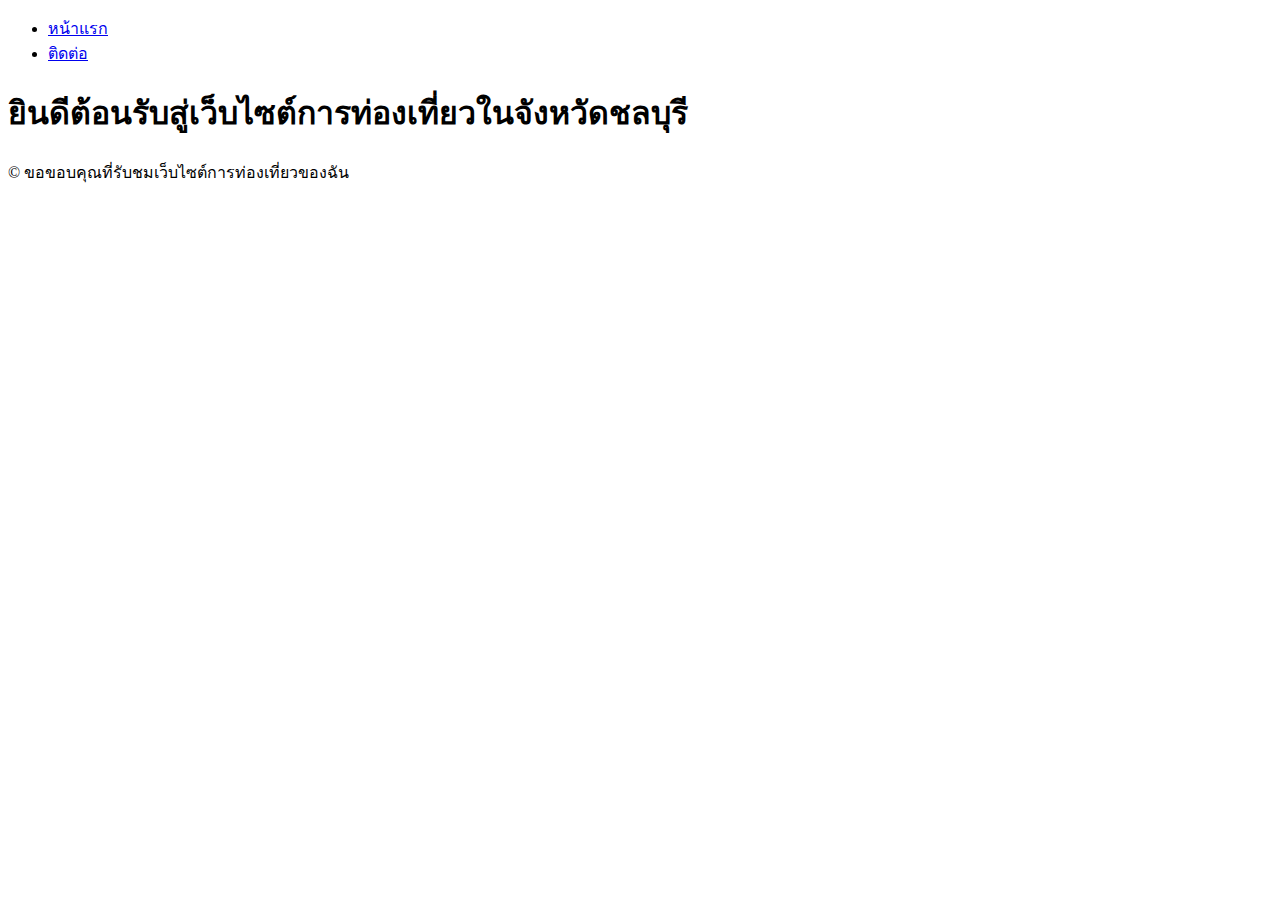
==== index.html @ 3d050665 "โครงสร้าง index" ====
<!DOCTYPE html> 
<html lang="th"> 
<head> 
<meta charset="UTF-8"> 
<meta name="viewport" content="width=device-width, initial-scale=1.0"> 
<title>หน้าแรก - เว็บไซต์ของฉัน</title> 
<link rel="stylesheet" href="css/index-style.css"> 
</head> 
<body> 
<header> 
<nav> 
<ul> 
                <li><a href="index.html" class="active">หน้าแรก</a></li> 
                <li><a href="contact.html">ติดต่อ</a></li> 
            </ul> 
        </nav> 
    </header> 
    <main> 
        <h1>ยินดีต้อนรับสู่เว็บไซต์การท่องเที่ยวในจังหวัดชลบุรี</h1> 
    </main> 
    <footer> 
        <p>&copy; ขอขอบคุณที่รับชมเว็บไซต์การท่องเที่ยวของฉัน</p> 
    </footer> 
</body> 
</html>
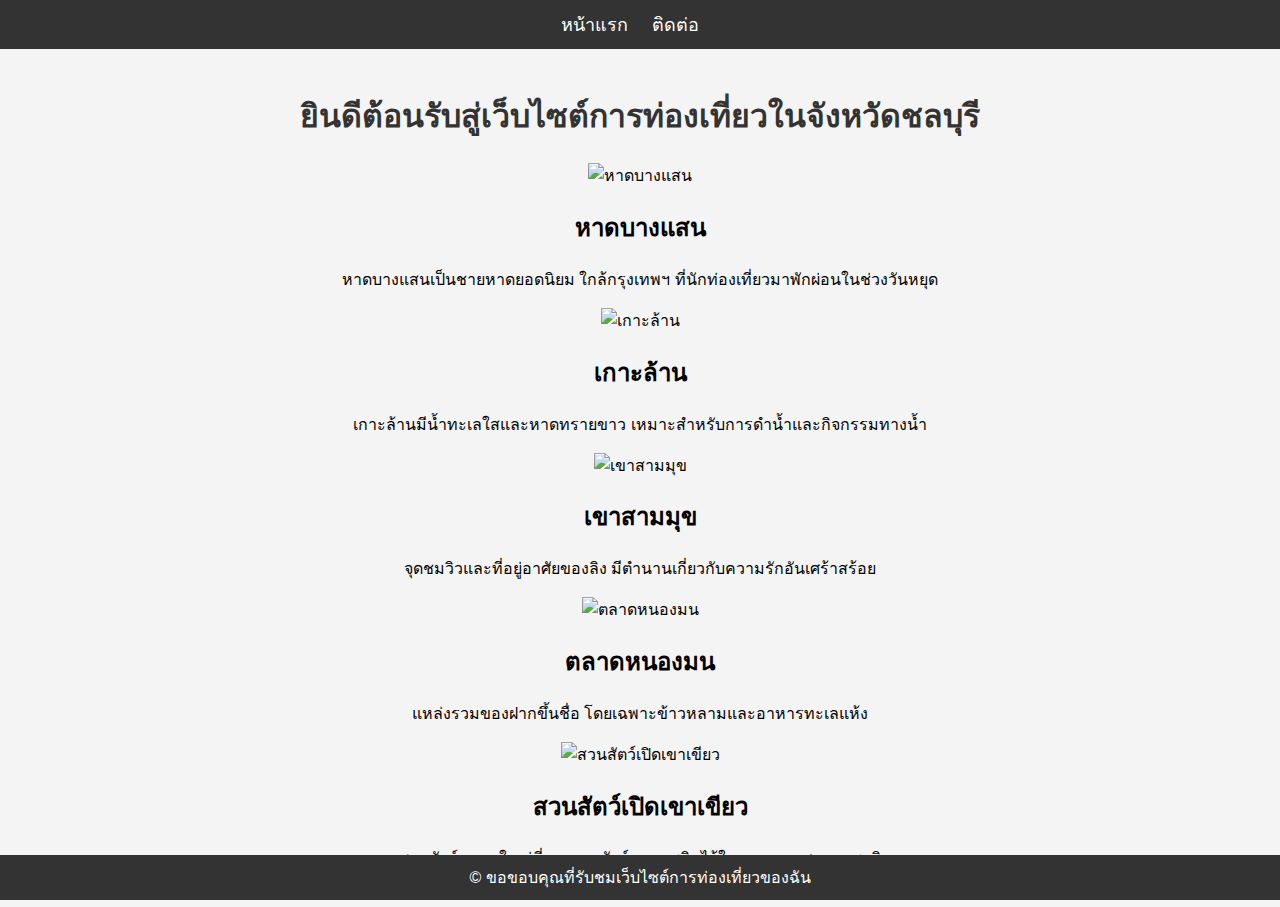
==== commit f78a9650: "เพิ่มข้อมูลพื้นฐานของสถานที่ท่องเที่ยว" ====
--- a/index.html
+++ b/index.html
@@ -1,25 +1,59 @@
-<!DOCTYPE html> 
-<html lang="th"> 
-<head> 
-<meta charset="UTF-8"> 
-<meta name="viewport" content="width=device-width, initial-scale=1.0"> 
-<title>หน้าแรก - เว็บไซต์ของฉัน</title> 
-<link rel="stylesheet" href="css/index-style.css"> 
-</head> 
-<body> 
-<header> 
-<nav> 
-<ul> 
-                <li><a href="index.html" class="active">หน้าแรก</a></li> 
-                <li><a href="contact.html">ติดต่อ</a></li> 
-            </ul> 
-        </nav> 
-    </header> 
-    <main> 
-        <h1>ยินดีต้อนรับสู่เว็บไซต์การท่องเที่ยวในจังหวัดชลบุรี</h1> 
-    </main> 
-    <footer> 
-        <p>&copy; ขอขอบคุณที่รับชมเว็บไซต์การท่องเที่ยวของฉัน</p> 
-    </footer> 
-</body> 
+<!DOCTYPE html>
+<html lang="th">
+
+<head>
+    <meta charset="UTF-8">
+    <meta name="viewport" content="width=device-width, initial-scale=1.0">
+    <title>หน้าแรก - เว็บไซต์ของฉัน</title>
+    <link rel="stylesheet" href="css/index-styles.css">
+</head>
+
+<body>
+    <header>
+        <nav>
+            <ul>
+                <li><a href="index.html" class="active">หน้าแรก</a></li>
+                <li><a href="contact.html">ติดต่อ</a></li>
+            </ul>
+        </nav>
+    </header>
+    <main>
+        <h1>ยินดีต้อนรับสู่เว็บไซต์การท่องเที่ยวในจังหวัดชลบุรี</h1>
+        <section class="tourist-places">
+            <div class="place">
+                <img src="https://via.placeholder.com/300" alt="หาดบางแสน">
+                <h2>หาดบางแสน</h2>
+                <p>หาดบางแสนเป็นชายหาดยอดนิยม ใกล้กรุงเทพฯ ที่นักท่องเที่ยวมาพักผ่อนในช่วงวันหยุด</p>
+            </div>
+
+            <div class="place">
+                <img src="https://via.placeholder.com/300" alt="เกาะล้าน">
+                <h2>เกาะล้าน</h2>
+                <p>เกาะล้านมีน้ำทะเลใสและหาดทรายขาว เหมาะสำหรับการดำน้ำและกิจกรรมทางน้ำ</p>
+            </div>
+
+            <div class="place">
+                <img src="https://via.placeholder.com/300" alt="เขาสามมุข">
+                <h2>เขาสามมุข</h2>
+                <p>จุดชมวิวและที่อยู่อาศัยของลิง มีตำนานเกี่ยวกับความรักอันเศร้าสร้อย</p>
+            </div>
+
+            <div class="place">
+                <img src="https://via.placeholder.com/300" alt="ตลาดหนองมน">
+                <h2>ตลาดหนองมน</h2>
+                <p>แหล่งรวมของฝากขึ้นชื่อ โดยเฉพาะข้าวหลามและอาหารทะเลแห้ง</p>
+            </div>
+
+            <div class="place">
+                <img src="https://via.placeholder.com/300" alt="สวนสัตว์เปิดเขาเขียว">
+                <h2>สวนสัตว์เปิดเขาเขียว</h2>
+                <p>สวนสัตว์ขนาดใหญ่ที่รวบรวมสัตว์นานาชนิดไว้ในบรรยากาศธรรมชาติ</p>
+            </div>
+        </section>
+    </main>
+    <footer>
+        <p>&copy; ขอขอบคุณที่รับชมเว็บไซต์การท่องเที่ยวของฉัน</p>
+    </footer>
+</body>
+
 </html>--- a/css/index-styles.css
+++ b/css/index-styles.css
@@ -0,0 +1,61 @@
+body {
+    font-family: 'Arial', sans-serif;
+    margin: 0;
+    padding: 0;
+    background-color: #f4f4f4;
+}
+
+h1 {
+    text-align: center;
+    color: #333;
+}
+
+/* การตกแต่ง header */
+header {
+    background-color: #333;
+    color: white;
+    padding: 10px 0;
+}
+
+nav ul {
+    list-style-type: none;
+    margin: 0;
+    padding: 0;
+    text-align: center;
+}
+
+nav ul li {
+    display: inline;
+    margin-right: 20px;
+}
+
+nav ul li a {
+    color: white;
+    text-decoration: none;
+    font-size: 18px;
+}
+
+nav ul li a:hover {
+    text-decoration: underline;
+}
+
+/* การตกแต่ง main */
+main {
+    padding: 20px;
+    text-align: center;
+}
+
+/* การตกแต่ง footer */
+footer {
+    background-color: #333;
+    color: white;
+    text-align: center;
+    padding: 10px 0;
+    position: fixed;
+    width: 100%;
+    bottom: 0;
+}
+
+footer p {
+    margin: 0;
+}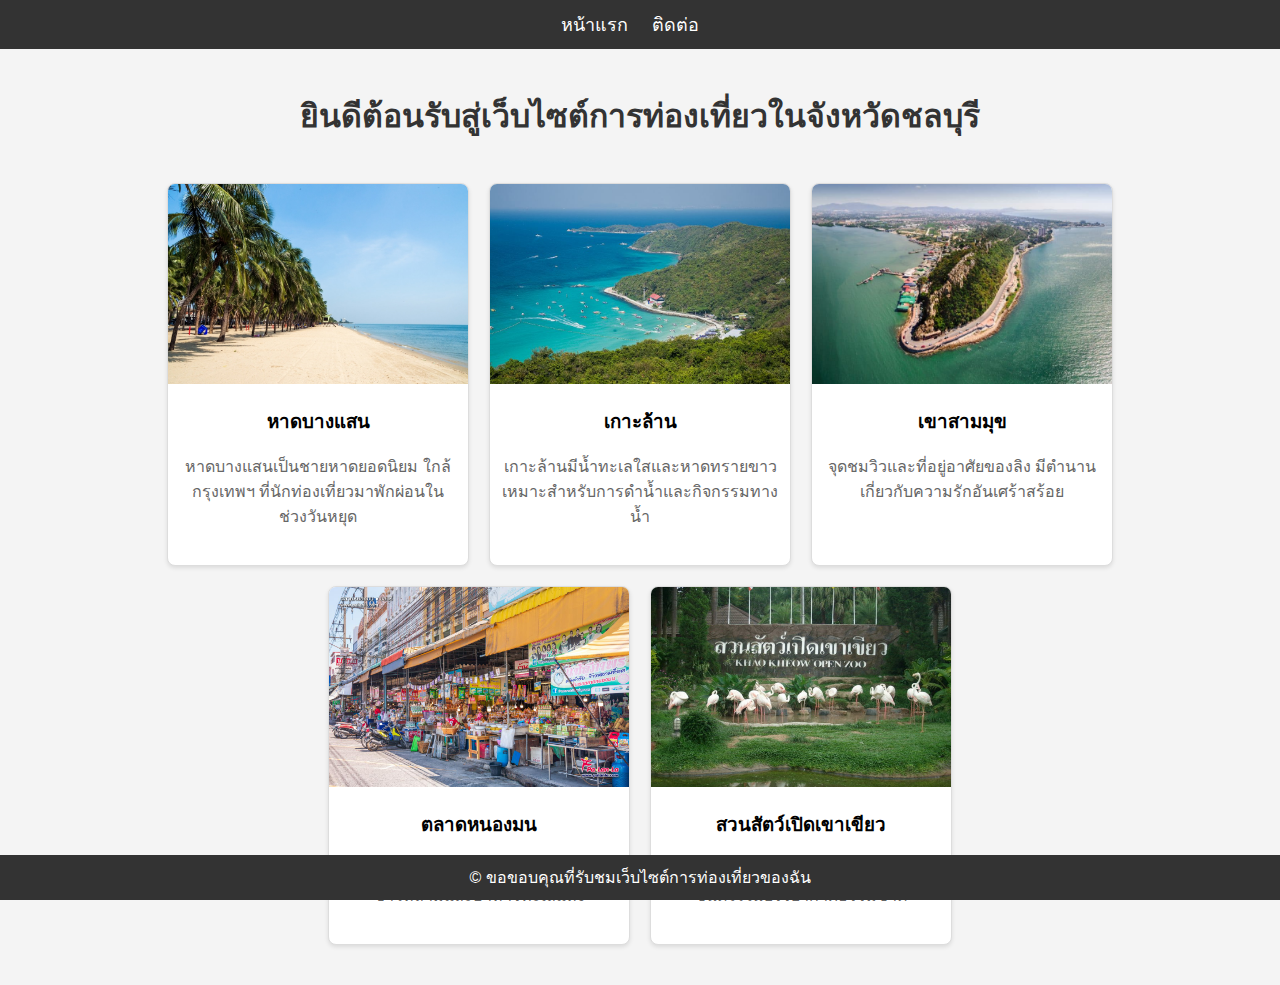
==== commit 27e27d33: "เพิ่มรูปใน src" ====
--- a/index.html
+++ b/index.html
@@ -21,32 +21,32 @@
         <h1>ยินดีต้อนรับสู่เว็บไซต์การท่องเที่ยวในจังหวัดชลบุรี</h1>
         <section class="tourist-places">
             <div class="place">
-                <img src="https://via.placeholder.com/300" alt="หาดบางแสน">
-                <h2>หาดบางแสน</h2>
+                <img src="images/หาดบางแสน.jpg" alt="หาดบางแสน">
+                <h3>หาดบางแสน</h3>
                 <p>หาดบางแสนเป็นชายหาดยอดนิยม ใกล้กรุงเทพฯ ที่นักท่องเที่ยวมาพักผ่อนในช่วงวันหยุด</p>
             </div>
 
             <div class="place">
-                <img src="https://via.placeholder.com/300" alt="เกาะล้าน">
-                <h2>เกาะล้าน</h2>
+                <img src="images/เกาะล้าน.jpg" alt="เกาะล้าน">
+                <h3>เกาะล้าน</h3>
                 <p>เกาะล้านมีน้ำทะเลใสและหาดทรายขาว เหมาะสำหรับการดำน้ำและกิจกรรมทางน้ำ</p>
             </div>
 
             <div class="place">
-                <img src="https://via.placeholder.com/300" alt="เขาสามมุข">
-                <h2>เขาสามมุข</h2>
+                <img src="images/เขาสามมุข.jpg" alt="เขาสามมุข">
+                <h3>เขาสามมุข</h3>
                 <p>จุดชมวิวและที่อยู่อาศัยของลิง มีตำนานเกี่ยวกับความรักอันเศร้าสร้อย</p>
             </div>
 
             <div class="place">
-                <img src="https://via.placeholder.com/300" alt="ตลาดหนองมน">
-                <h2>ตลาดหนองมน</h2>
+                <img src="images/ตลาดหนองมน.jpg" alt="ตลาดหนองมน">
+                <h3>ตลาดหนองมน</h3>
                 <p>แหล่งรวมของฝากขึ้นชื่อ โดยเฉพาะข้าวหลามและอาหารทะเลแห้ง</p>
             </div>
 
             <div class="place">
-                <img src="https://via.placeholder.com/300" alt="สวนสัตว์เปิดเขาเขียว">
-                <h2>สวนสัตว์เปิดเขาเขียว</h2>
+                <img src="images/สวนสัตว์เปิดเขาเขียว.jpg" alt="สวนสัตว์เปิดเขาเขียว">
+                <h3>สวนสัตว์เปิดเขาเขียว</h3>
                 <p>สวนสัตว์ขนาดใหญ่ที่รวบรวมสัตว์นานาชนิดไว้ในบรรยากาศธรรมชาติ</p>
             </div>
         </section>
--- a/css/index-styles.css
+++ b/css/index-styles.css
@@ -58,4 +58,46 @@
 
 footer p {
     margin: 0;
-}+}
+
+/* สไตล์ข้อมูลสถานที่ท่องเที่ยว */
+.tourist-places {
+    display: flex;
+    flex-wrap: wrap;
+    justify-content: center;
+    gap: 20px; /* ระยะห่างระหว่างแต่ละสถานที่ */
+    padding: 20px;
+}
+
+.place {
+    background-color: #fff;
+    border: 1px solid #ddd;
+    border-radius: 8px;
+    box-shadow: 0 2px 4px rgba(0, 0, 0, 0.1);
+    width: 300px;
+    text-align: center;
+    overflow: hidden;
+    transition: transform 0.3s;
+}
+
+.place:hover {
+    transform: scale(1.05);
+}
+
+.place img {
+    width: 100%;
+    height: 200px;
+    object-fit: cover;
+}
+
+.place h2 {
+    font-size: 1.5em;
+    color: #333;
+    margin: 10px 0;
+}
+
+.place p {
+    font-size: 1em;
+    color: #666;
+    padding: 0 10px 20px 10px;
+}
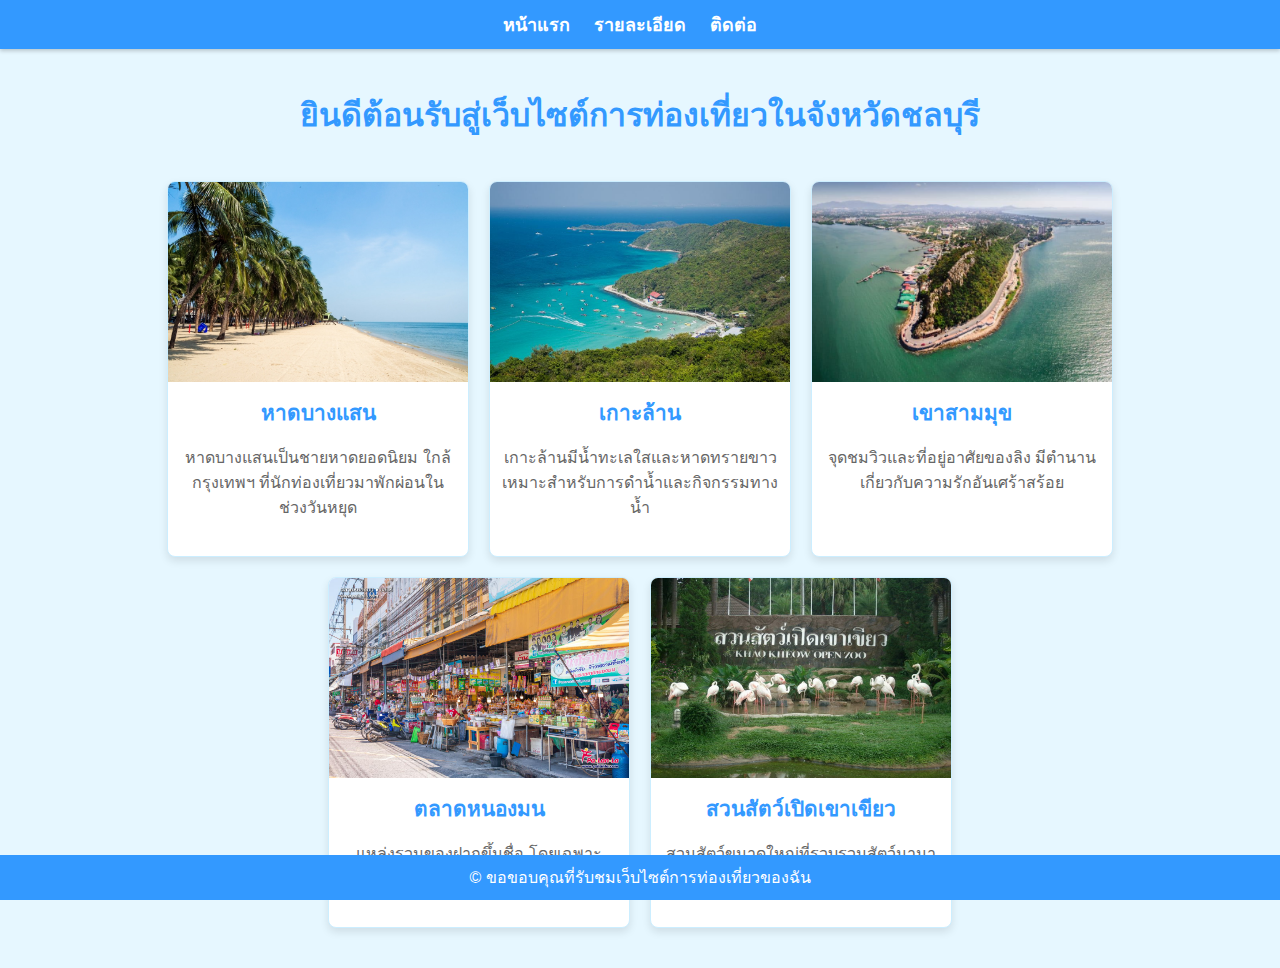
==== commit cd4bd1b9: "เพิ่ม href รายละเอียด" ====
--- a/index.html
+++ b/index.html
@@ -13,6 +13,7 @@
         <nav>
             <ul>
                 <li><a href="index.html" class="active">หน้าแรก</a></li>
+                <li><a href="detail.html">รายละเอียด</a></li>
                 <li><a href="contact.html">ติดต่อ</a></li>
             </ul>
         </nav>
--- a/css/index-styles.css
+++ b/css/index-styles.css
@@ -2,19 +2,21 @@
     font-family: 'Arial', sans-serif;
     margin: 0;
     padding: 0;
-    background-color: #f4f4f4;
+    background-color: #e6f7ff; /* สีฟ้าอ่อนมาก */
 }
 
 h1 {
     text-align: center;
-    color: #333;
+    color: #3399ff; /* สีฟ้าอ่อนสดใส */
+    margin-top: 20px;
 }
 
 /* การตกแต่ง header */
 header {
-    background-color: #333;
+    background-color: #3399ff; /* สีฟ้าอ่อนสดใส */
     color: white;
     padding: 10px 0;
+    box-shadow: 0 2px 4px rgba(0, 0, 0, 0.2);
 }
 
 nav ul {
@@ -33,10 +35,12 @@
     color: white;
     text-decoration: none;
     font-size: 18px;
+    font-weight: bold;
+    transition: color 0.3s;
 }
 
 nav ul li a:hover {
-    text-decoration: underline;
+    color: #ffdd57; /* สีเหลืองอ่อน */
 }
 
 /* การตกแต่ง main */
@@ -47,7 +51,7 @@
 
 /* การตกแต่ง footer */
 footer {
-    background-color: #333;
+    background-color: #3399ff; /* สีฟ้าสดใส */
     color: white;
     text-align: center;
     padding: 10px 0;
@@ -70,18 +74,19 @@
 }
 
 .place {
-    background-color: #fff;
-    border: 1px solid #ddd;
+    background-color: #ffffff; /* สีพื้นหลังขาว */
+    border: 1px solid #cceeff; /* ขอบสีฟ้าอ่อน */
     border-radius: 8px;
-    box-shadow: 0 2px 4px rgba(0, 0, 0, 0.1);
+    box-shadow: 0 4px 8px rgba(0, 0, 0, 0.1);
     width: 300px;
     text-align: center;
     overflow: hidden;
-    transition: transform 0.3s;
+    transition: transform 0.3s, box-shadow 0.3s;
 }
 
 .place:hover {
-    transform: scale(1.05);
+    transform: translateY(-10px);
+    box-shadow: 0 6px 12px rgba(0, 0, 0, 0.2);
 }
 
 .place img {
@@ -90,14 +95,14 @@
     object-fit: cover;
 }
 
-.place h2 {
-    font-size: 1.5em;
-    color: #333;
+.place h3 {
+    font-size: 1.3em;
+    color: #3399ff; /* สีฟ้าอ่อนสดใส */
     margin: 10px 0;
 }
 
 .place p {
     font-size: 1em;
-    color: #666;
+    color: #666; /* สีเทาเข้ม */
     padding: 0 10px 20px 10px;
 }
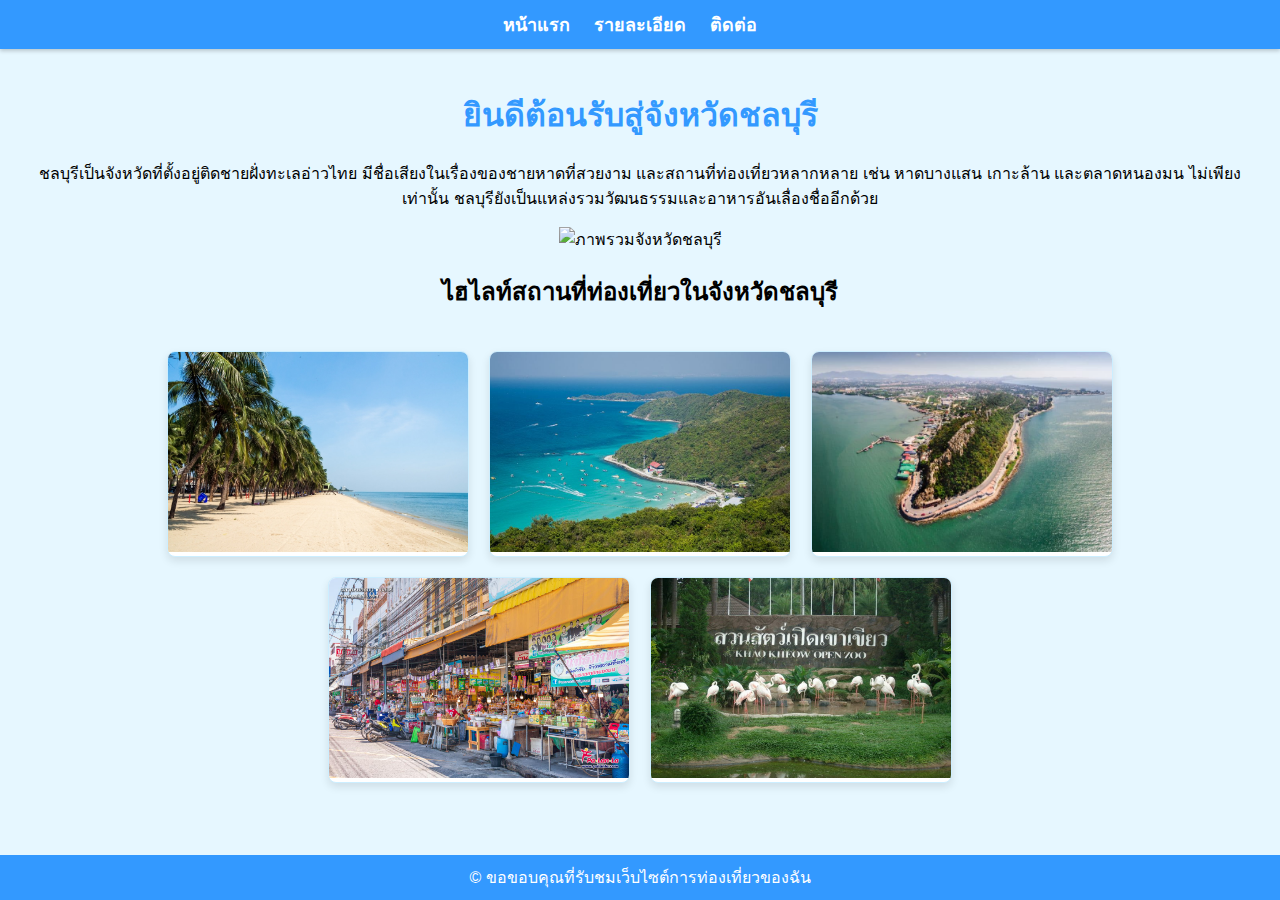
==== commit cc95007f: "แก้ไขเพิ่มไฮไลท์ index" ====
--- a/index.html
+++ b/index.html
@@ -18,43 +18,49 @@
             </ul>
         </nav>
     </header>
+
     <main>
-        <h1>ยินดีต้อนรับสู่เว็บไซต์การท่องเที่ยวในจังหวัดชลบุรี</h1>
-        <section class="tourist-places">
-            <div class="place">
-                <img src="images/หาดบางแสน.jpg" alt="หาดบางแสน">
-                <h3>หาดบางแสน</h3>
-                <p>หาดบางแสนเป็นชายหาดยอดนิยม ใกล้กรุงเทพฯ ที่นักท่องเที่ยวมาพักผ่อนในช่วงวันหยุด</p>
-            </div>
+        <!-- ส่วนภาพรวมของจังหวัด -->
+        <section class="overview">
+            <h1>ยินดีต้อนรับสู่จังหวัดชลบุรี</h1>
+            <p>
+                ชลบุรีเป็นจังหวัดที่ตั้งอยู่ติดชายฝั่งทะเลอ่าวไทย มีชื่อเสียงในเรื่องของชายหาดที่สวยงาม
+                และสถานที่ท่องเที่ยวหลากหลาย เช่น หาดบางแสน เกาะล้าน และตลาดหนองมน
+                ไม่เพียงเท่านั้น ชลบุรียังเป็นแหล่งรวมวัฒนธรรมและอาหารอันเลื่องชื่ออีกด้วย
+            </p>
+            <img src="images/ภาพรวมชลบุรี.jpg" alt="ภาพรวมจังหวัดชลบุรี">
+        </section>
 
-            <div class="place">
-                <img src="images/เกาะล้าน.jpg" alt="เกาะล้าน">
-                <h3>เกาะล้าน</h3>
-                <p>เกาะล้านมีน้ำทะเลใสและหาดทรายขาว เหมาะสำหรับการดำน้ำและกิจกรรมทางน้ำ</p>
-            </div>
+        <!-- ส่วนไฮไลท์สถานที่ท่องเที่ยว -->
+        <section class="highlights">
+            <h2>ไฮไลท์สถานที่ท่องเที่ยวในจังหวัดชลบุรี</h2>
+            <div class="tourist-places">
+                <div class="place">
+                    <img src="images/หาดบางแสน.jpg" alt="หาดบางแสน">
+                </div>
 
-            <div class="place">
-                <img src="images/เขาสามมุข.jpg" alt="เขาสามมุข">
-                <h3>เขาสามมุข</h3>
-                <p>จุดชมวิวและที่อยู่อาศัยของลิง มีตำนานเกี่ยวกับความรักอันเศร้าสร้อย</p>
-            </div>
+                <div class="place">
+                    <img src="images/เกาะล้าน.jpg" alt="เกาะล้าน">
+                </div>
 
-            <div class="place">
-                <img src="images/ตลาดหนองมน.jpg" alt="ตลาดหนองมน">
-                <h3>ตลาดหนองมน</h3>
-                <p>แหล่งรวมของฝากขึ้นชื่อ โดยเฉพาะข้าวหลามและอาหารทะเลแห้ง</p>
-            </div>
+                <div class="place">
+                    <img src="images/เขาสามมุข.jpg" alt="เขาสามมุข">
+                </div>
 
-            <div class="place">
-                <img src="images/สวนสัตว์เปิดเขาเขียว.jpg" alt="สวนสัตว์เปิดเขาเขียว">
-                <h3>สวนสัตว์เปิดเขาเขียว</h3>
-                <p>สวนสัตว์ขนาดใหญ่ที่รวบรวมสัตว์นานาชนิดไว้ในบรรยากาศธรรมชาติ</p>
+                <div class="place">
+                    <img src="images/ตลาดหนองมน.jpg" alt="ตลาดหนองมน">
+                </div>
+
+                <div class="place">
+                    <img src="images/สวนสัตว์เปิดเขาเขียว.jpg" alt="สวนสัตว์เปิดเขาเขียว">
+                </div>
             </div>
         </section>
     </main>
+
     <footer>
         <p>&copy; ขอขอบคุณที่รับชมเว็บไซต์การท่องเที่ยวของฉัน</p>
     </footer>
 </body>
 
-</html>+</html>
